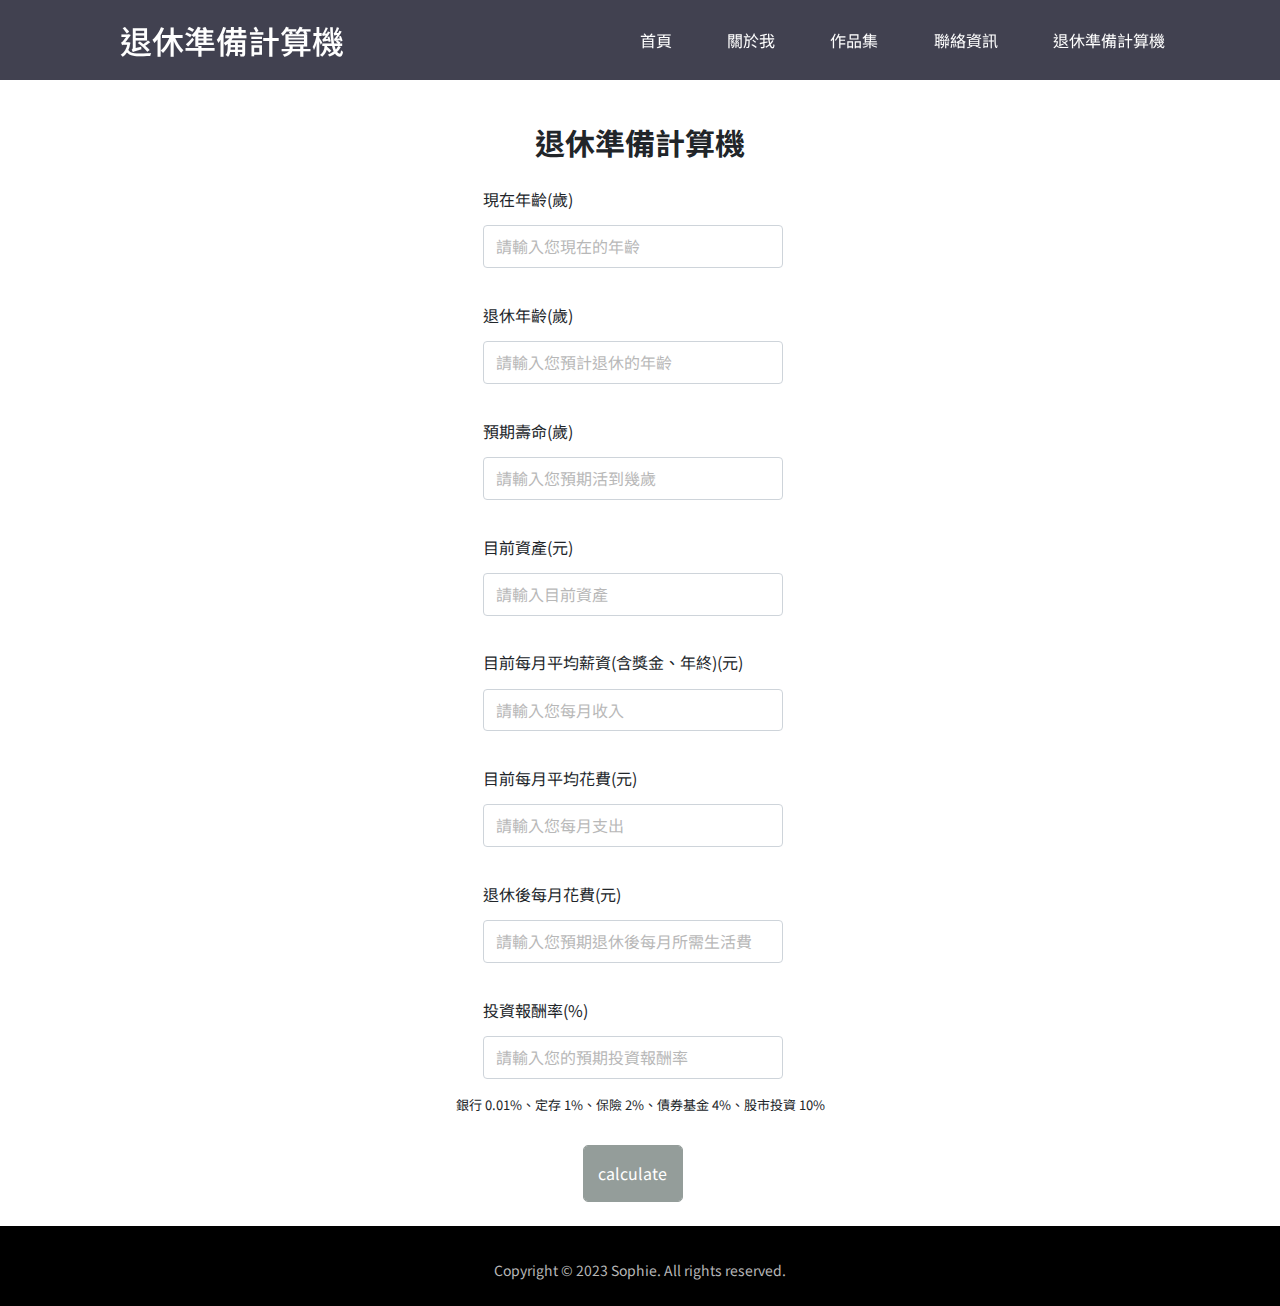
==== RetirementSaving.html @ bdd7eec4 "initial" ====
<!DOCTYPE html>
<html lang="zh-TW">

<head>
    <meta charset="UTF-8" />
    <meta name="viewport" content="width=device-width, initial-scale=1.0" />
    <title>sophie's website</title>
    <link rel="stylesheet" href="https://cdn.jsdelivr.net/npm/bootstrap@5.2.3/dist/css/bootstrap.min.css" />
    <script src="https://cdn.jsdelivr.net/npm/bootstrap@5.2.3/dist/js/bootstrap.bundle.min.js"></script>
    <link rel="stylesheet" href="style.css" />
</head>

<body>
    <div id="page-container">
        <div id="content-wrap">
            <header>
                <bottom class="menu">&#9776</bottom>
                <h2><a href="index.html">退休準備計算機</a></h2>
                <nav>
                    <ul>
                        <li><a href="index.html#cover">首頁</a></li>
                        <li><a href="aboutMe.html">關於我</a></li>
                        <li><a href="index.html#collection">作品集</a></li>
                        <li><a href="contact.html">聯絡資訊</a></li>
                        <li><a href="#retirementsaving">退休準備計算機</a></li>
                    </ul>
                </nav>
            </header>

            <div class="pricing-header p-5 mx-auto text-center"></div>

            <div class="calculate pt-4">
                <p style="font-size:30px; padding: 0 0 0.375rem 0;"><strong>退休準備計算機</strong></p>
                    <p>
                        現在年齡(歲)
                        <input placeholder="請輸入您現在的年齡" type="number"
                            class="input" id="age" min="1" max="120">
                    </p>
                    <p>
                        退休年齡(歲)
                        <input placeholder="請輸入您預計退休的年齡" type="number"
                            class="input" id="retirementAge" min="1" max="120">
                    </p>
                    <p>
                        預期壽命(歲)
                        <input placeholder="請輸入您預期活到幾歲" type="number"
                            class="input" id="lifeYear" min="1" max="120">
                    </p>
                    <p>
                        目前資產(元)
                        <input placeholder="請輸入目前資產" type="number"
                            class="input" id="assets" min="0" max="10000000">
                    </p>
                    <p>
                        目前每月平均薪資(含獎金、年終)(元)
                        <input placeholder="請輸入您每月收入" type="number"
                            class="input" id="income" min="0" max="10000000">
                    </p>
                    <p>
                        目前每月平均花費(元)
                        <input placeholder="請輸入您每月支出" class="input"
                            type="number" id="expense" min="0" max="10000000">
                    </p>
                    <p>
                        退休後每月花費(元)
                        <input placeholder="請輸入您預期退休後每月所需生活費" class="input"
                            type="number" id="retireMonthCost" min="0" max="10000000">
                    </p>
                    <p>
                        投資報酬率(%)
                        <input placeholder="請輸入您的預期投資報酬率" class="input"
                        type="number" id="inRate" min="0" max="100" step=".1" style="  margin-bottom: 0;">
                    </p>
                    <p style="font-size:13px; margin-top: 0; margin-bottom: 2%;">銀行 0.01%、定存 1%、保險 2%、債券基金 4%、股市投資 10%</p>
                    <p>
                        <input id="clickMe" type="button" class="btn btn-outline-secondary" value="calculate" onclick="calculateSaving();" style="background-color: transparent; color: #ffffff;background-color: #949d9a; border: 1px solid #949d9a; padding: 13px ; width: 100px; border-radius: 5px; margin-bottom: 7%;" />
                    </p>
                    <p class="calculate_reserves" id="reserves"style="display: none">每月至少應再投入:</p>
                    <button style="display:none;"onclick="document.getElementById('').style.display='block'"></button>
            </div>

            <footer class="pt-4 mt-10 md-5" style="bottom: 0; width: 100%; height: 80px;">
                <p>Copyright © 2023 Sophie. All rights reserved.</p>
            </footer>
        </div>
        <script src="RetirementSaving.js"></script>
</body>

</html>
---- style.css ----
@import url("https://fonts.googleapis.com/css2?family=Noto+Sans+TC&display=swap");

* {
  padding: 0;
  margin: 0;
  font-family: "Noto Sans TC", sans-serif;
}

header {
  background-color: rgb(44, 44, 61, 0.9);
  height: 80px;
  width: 100%;
  position: fixed;
}

h1 {
  color: #ffffff;
  position: absolute;
  left: 120px;
  top: 0;
  line-height: 80px;
}

header h2 {
  color: #ffffff;
  position: absolute;
  left: 120px;
  top: 0;
  line-height: 80px;
}

header ul {
  position: absolute;
  right: 5vw;
  top: 0;
  line-height: 80px;
}

header li {
  display: inline;
  margin-right: 4vw;
}

header a {
  color: #ffffff;
  text-decoration: none;
}

header a:hover {
  text-decoration: none;
  color: #797979;
}

.cover {
  background-color: antiquewhite;
  color: #ffffff;
  height: 100vh;
  background-image: url("images/beach-1.jpg");
  background-repeat: no-repeat;
  background-size: cover;
  background-position: center;
  display: flex;
  flex-direction: column;
  align-items: center;
  justify-content: center;
}

.cover h3 {
  color: #e2dd90;
  font-size: 40px;
  margin-top: 10px;
  margin-left: 25px;
  transform: translateX(10px);
}

.cover h2 {
  font-size: 80px;
  margin-top: 30px;
  margin-left: 30px;
}

.cover p {
  color: #fef7e6;
  font-size: 18px;
  margin: 25px 0;
  margin-left: 30px;
}

.cover a {
  color: #ffffff;
  text-decoration: none;
  border: 1px solid #acacac;
  padding: 10px 20px;
  border-radius: 5px;
}

.motto {
  background-color: #2e598a;
  color: #ffffff;
  height: 250px;
  display: flex;
  flex-direction: column;
  align-items: center;
  justify-content: center;
  font-size: 28px;
  line-height: 1.8em;
}

.page-container {
  position: relative;
  min-height: 100vh;
}

.content-wrap {
  padding-bottom: 80px;
}

footer {
  background-color: #000000;
  color: #b7b7b7;
  height: 80px;
  display: flex;
  align-items: center;
  justify-content: center;
  font-size: 14px;
}

.contact {
  background-color: #09053f;
  color: #ffffff;
  display: flex;
  align-items: center;
  justify-content: center;
  font-size: 18px;
}

.profile {
  width: 50%;
  margin-top: 20px;
}

.profile img {
  width: 2.5%;
  align-items: center;
}

.profile p {
  margin-top: 20px;
}

.AboutMe {
  display: flex;
}

.AboutMe img {
  width: 50%;
}

.introduction {
  width: 50%;
  background-color: #ffffff;
  display: flex;
  flex-direction: column;
  align-items: center;
  justify-content: center;
}

.introduction h2 {
  font-size: 40px;
  margin-bottom: 30px;
}

.introduction p {
  text-align: center;
  line-height: 2em;
}

.table img {
  width: 50%;
  color: #80b0cf;
}

.table a {
  text-decoration: none;
}

.table button {
  text-decoration: none;
}

.description img {
  width: 100%;
  border-radius: 10px;
}

.description h3 {
  font-size: 25px;
  margin: 20px 0;
}

.description p {
  font-size: 16px;
  line-height: 1.6em;
}

*/ .collection {
  background-color: #ffffff;
  display: flex;
  justify-content: space-around;
  align-items: center;
  padding: 100px 180px 80px;
}

.collection div {
  width: 300px;
  text-align: center;
}

.collection img {
  width: 45%;
}

.collection h3 {
  font-size: 25px;
  line-height: 1.5em;
  margin: 20px 0;
}

.collection p {
  font-size: 16px;
  line-height: 1.5em;
  padding-bottom: 15px;
}

.collection a {
  color: rgb(80, 79, 79);
  text-decoration: none;
  border: 1px solid #a5a3a3;
  padding: 5px 10px;
  border-radius: 5px;
}

.form {
  padding-top: 1000px;
  background-color: #ffffff;
  color: #000000;
  padding: 60px, 0;
  display: flex;
  flex-direction: column;
  align-items: center;
}

.form p {
  margin-bottom: 20px;
}

.form input,
.form button {
  background-color: transparent;
  color: #000000;
  border: 1px solid #949d9a;
  padding: 10px;
  border-radius: 5px;
}

.form input {
  width: 200px;
  margin-right: 15px;
  display: flex;
  flex-direction: column;
  align-items: center;
  justify-content: center;
  width: 100%;
  padding: 0.375rem 0.75rem;
  font-size: 1rem;
  font-weight: 400;
  line-height: 1.5em;
  color: #212529;
  background-color: #ffffff;
  background-clip: padding-box;
  border: 1px solid #ced4da;
  border-radius: 0.25rem;
  margin-top: 7%;
}

.form button {
  width: 80px;
  cursor: pointer;
  width: 100%;
  align-items: center;
  justify-content: center;
  margin-top: 15%;
}

input::placeholder {
  color: #b8b8b8;
}

.calculate {
  display: flex;
  flex-direction: column;
  align-items: center;
}

.calculate input {
  width: 300px;
  margin-right: 15px;
  display: flex;
  flex-direction: column;
  align-items: center;
  justify-content: center;
  padding: 0.375rem 0.75rem;
  font-size: 1rem;
  font-weight: 400;
  line-height: 1.8em;
  color: #212529;
  background-color: #ffffff;
  background-clip: padding-box;
  border: 1px solid #ced4da;
  border-radius: 0.25rem;
  margin-top: 4.5%;
  margin-bottom: 6%;
}

.calculate_reserves {
  font-size: 25px;
  font-weight: bold;
  background-color: #e9e4a4;
  color: #47380d;
  padding: 10px;
  border-radius: 5px;
  margin-top: 1%;
  margin-bottom: 2%;
}

.menu {
  display: none;
}

@keyframes animatedgradient {
  0% {
    background-position: 0% 50%;
  }

  50% {
    background-position: 100% 50%;
  }

  100% {
    background-position: 0% 50%;
  }
}

/* 響應式設計語法 */
@media screen and (max-width: 768px) {
  header ul {
    display: none;
  }

  header h2 {
    left: 50%;
    transform: translateX(-50%);
  }

  .news h2 {
    font-size: 40px;
  }

  .menu {
    display: block;
    background-color: transparent;
    color: #ffffff;
    font-size: 35px;
    position: absolute;
    top: 15px;
    left: 20px;
    cursor: pointer;
  }

  .AboutMe {
    flex-direction: column;
  }

  .AboutMe img {
    width: 100%;
  }

  .introduction {
    width: 100%;
    padding: 40px 0;
  }

  .introduction h2 {
    font-size: 30px;
  }

  .important {
    flex-direction: column;
    padding: 60px 0;
  }

  .important div {
    margin-bottom: 30px;
  }
}
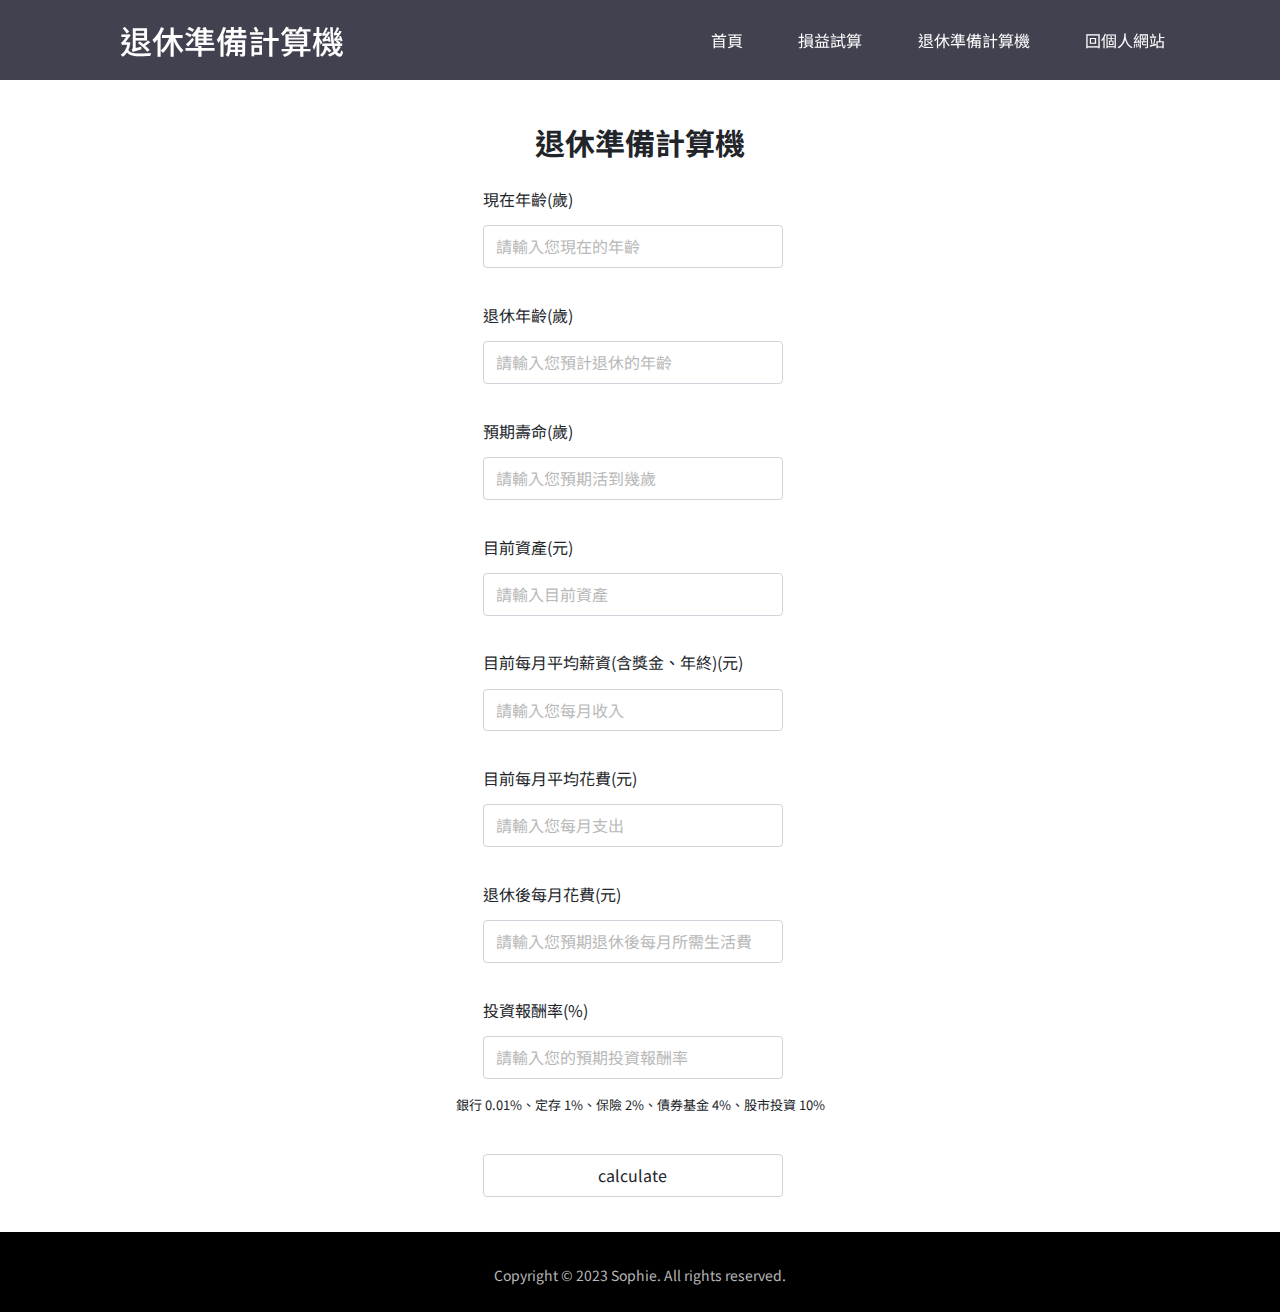
==== commit 0e2c41d7: "fp" ====
--- a/RetirementSaving.html
+++ b/RetirementSaving.html
@@ -19,10 +19,10 @@
                 <nav>
                     <ul>
                         <li><a href="index.html#cover">首頁</a></li>
-                        <li><a href="aboutMe.html">關於我</a></li>
-                        <li><a href="index.html#collection">作品集</a></li>
-                        <li><a href="contact.html">聯絡資訊</a></li>
-                        <li><a href="#retirementsaving">退休準備計算機</a></li>
+                        <li><a href="ProfitLossCalculation.html">損益試算</a></li>
+                        <li><a href="RetirementSaving.html">退休準備計算機</a></li>
+                        <li><a href="https://sophieuen2003.github.io/mypage/">回個人網站</a></li>
+                    </ul>
                     </ul>
                 </nav>
             </header>
@@ -73,8 +73,11 @@
                     </p>
                     <p style="font-size:13px; margin-top: 0; margin-bottom: 2%;">銀行 0.01%、定存 1%、保險 2%、債券基金 4%、股市投資 10%</p>
                     <p>
+                        <input id="clickMe" type="button" class="btn btn-outline-secondary" value="calculate" onclick="calculateSaving();">
+                    </p>
+                    <!-- <p>
                         <input id="clickMe" type="button" class="btn btn-outline-secondary" value="calculate" onclick="calculateSaving();" style="background-color: transparent; color: #ffffff;background-color: #949d9a; border: 1px solid #949d9a; padding: 13px ; width: 100px; border-radius: 5px; margin-bottom: 7%;" />
-                    </p>
+                    </p> -->
                     <p class="calculate_reserves" id="reserves"style="display: none">每月至少應再投入:</p>
                     <button style="display:none;"onclick="document.getElementById('').style.display='block'"></button>
             </div>
--- a/style.css
+++ b/style.css
@@ -55,7 +55,7 @@
   background-color: antiquewhite;
   color: #ffffff;
   height: 100vh;
-  background-image: url("images/beach-1.jpg");
+  background-image: url("image/cover.jpg");
   background-repeat: no-repeat;
   background-size: cover;
   background-position: center;
